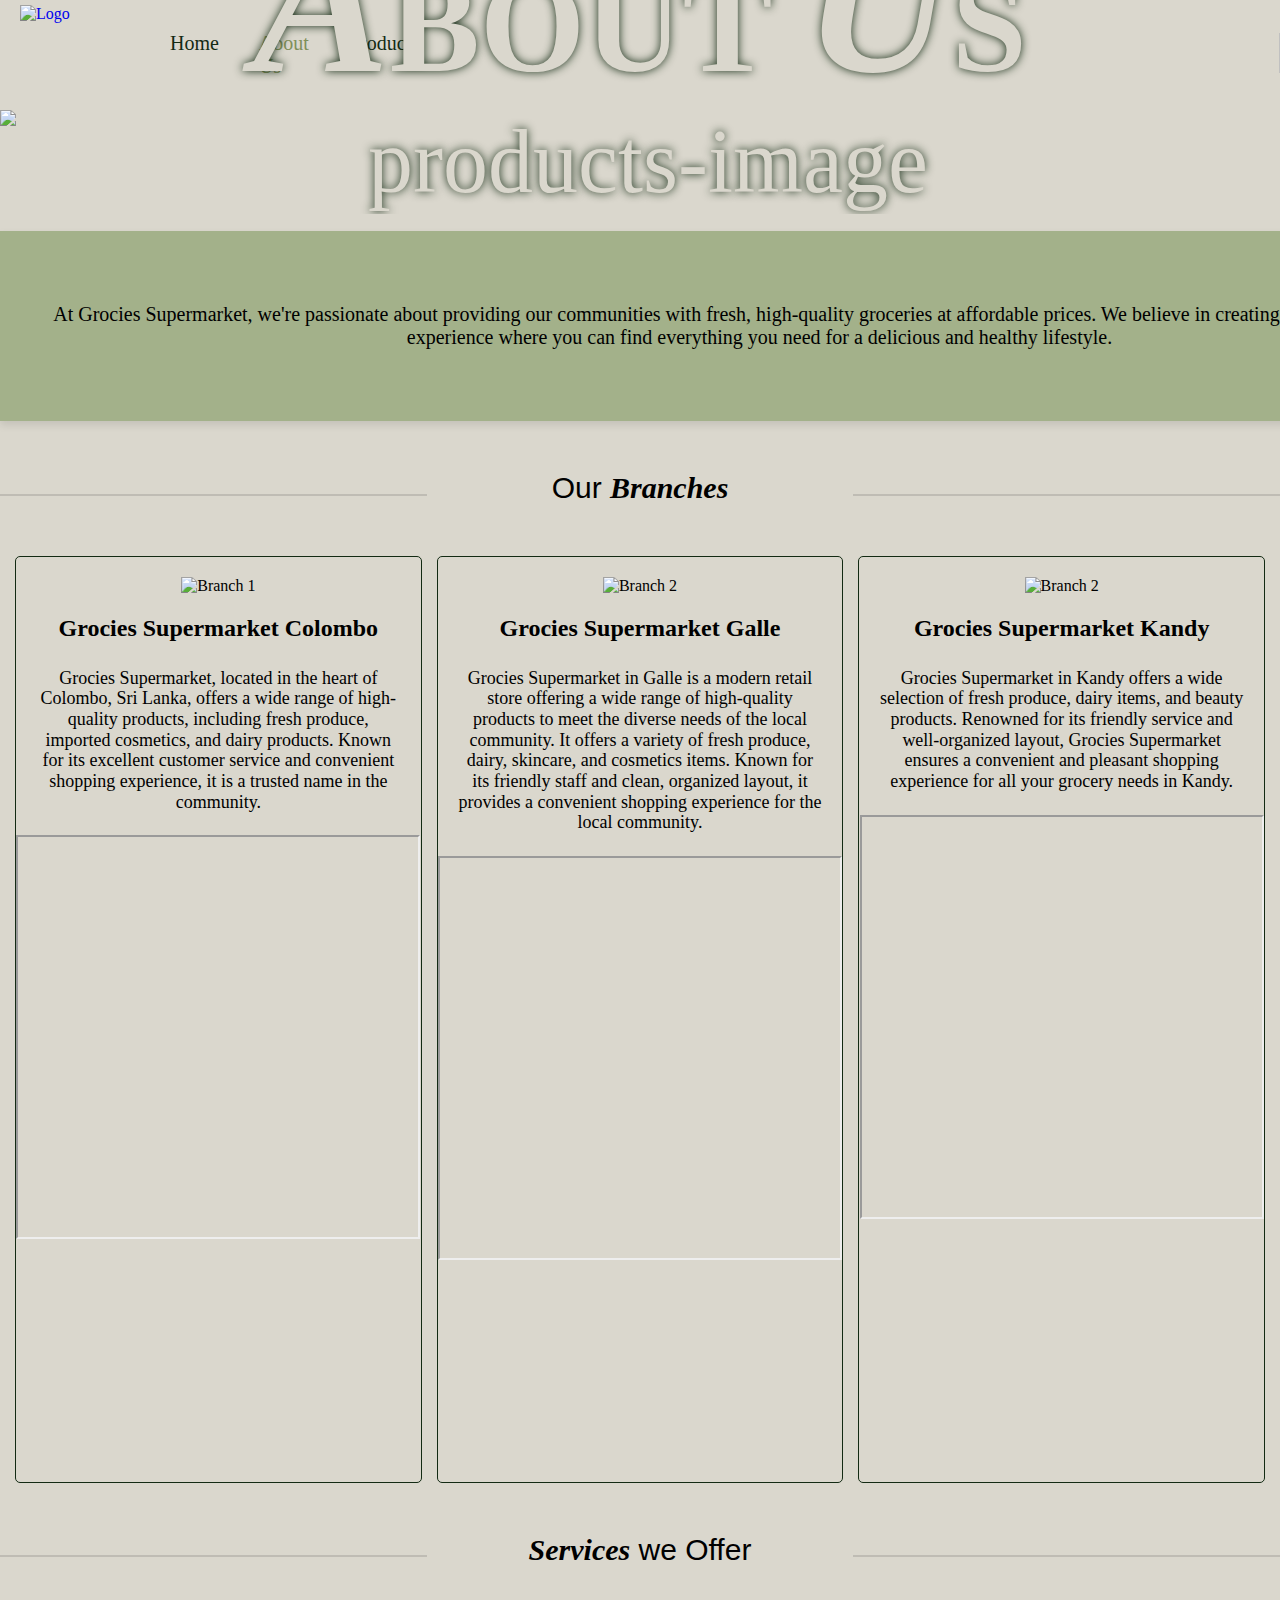
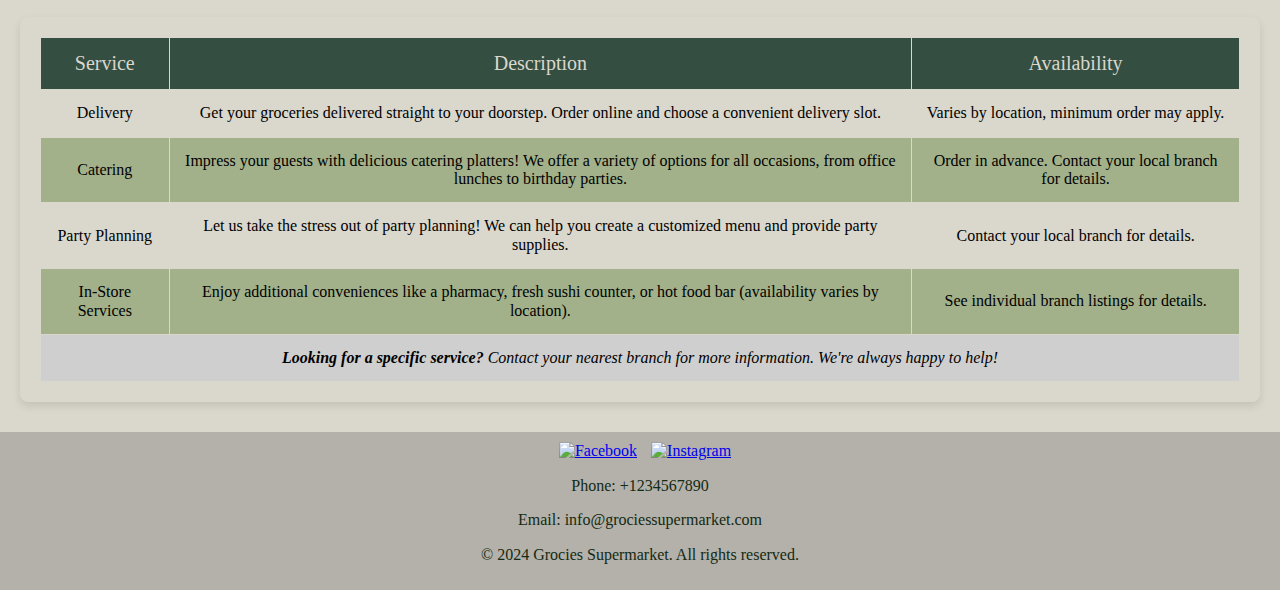
==== AboutUs.html @ 304a24b7 "Add files via upload" ====
<!DOCTYPE html>
<html lang="en">
<head>
    <meta charset="UTF-8">
    <meta name="viewport" content="width=device-width, initial-scale=1.0">
    <title>Grocies Supermarket</title>
    <link rel="stylesheet" href="normalize.css">
    <link rel="stylesheet" href="Styles.css">
</head>

<body>
    <header class="header">
        <a href="index.html">
            <img class="logo" src="./images/logo.png" alt="Logo">
        </a>
        <!--navigation menu -->
        <div class="navbar">
            <ul class="nav-links">
                <li><a href="index.html">Home</a></li>
                <li><a href="AboutUs.html" class="active">About Us</a></li>
                <!--drop-down menu -->
                <li class="dropdown">
                    <a href="Products.html" class="dropbutton">Products</a>
                    <div class="dropdown-content">
                        <ul>
                            <li><a href="DairyProducts.html">Dairy Products</a></li>
                            <li><a href="Vegetables.html">Vegetables</a></li>
                            <li><a href="Cosmetics.html">Cosmetics and Skincare</a></li>
                        </ul>
                    </div>
                </li>
            </ul>
            <!--icons in the navbar -->
            <div class="icons-container">
                <a href="loyalty.html" class="icon">
                    <img src="images/loyalty-icon.png" alt="">
                </a>
                <a href="cart.html" class="icon">
                    <img src="images/shopping-cart-icon.png" alt="">
                </a>
            </div>
        </div>
    </header>

    <main>
        <div class="about-image">
            <img src="images/about-header.jpg" alt="products-image">
            <h2><span>A</span>BOUT <span>U</span>S</h2>
        </div>
        <div class="about-intro"><!--introduction about the supermarket-->
            <p>At Grocies Supermarket, we're passionate about providing our communities with fresh, high-quality groceries at affordable prices. We believe in creating a welcoming shopping experience where you can find everything you need for a delicious and healthy lifestyle.</p>
        </div>

        <section id="branches">
            <div class="about-grid">
                <div class="line"></div> <!--a line for styling -->
                <div class="text">Our <span class="fonta">Branches</span></div>
                <div class="line"></div>
            </div>
            <div class="branch-row">
                <div class="branch">
                    <img src="images/store (1).jpeg" alt="Branch 1">
                    <h2>Grocies Supermarket Colombo</h2>
                    <!--description about the branch-->
                    <p>Grocies Supermarket, located in the heart of Colombo, Sri Lanka, offers a wide range of high-quality products, including fresh produce, imported cosmetics, and dairy products. Known for its excellent customer service and convenient shopping experience, it is a trusted name in the community.</p>
                    <!--map of the branch-->
                    <iframe src="https://www.google.com/maps/embed?pb=!1m14!1m8!1m3!1d15844.041165772947!2d79.8544885!3d6.8893699!3m2!1i1024!2i768!4f13.1!3m3!1m2!1s0x3ae25bdd1e6ff1cf%3A0x5af0daa2d124161c!2sKeells%20-%20Marine%20Drive!5e0!3m2!1sen!2slk!4v1715867645504!5m2!1sen!2slk" allowfullscreen="" loading="lazy" referrerpolicy="no-referrer-when-downgrade"></iframe>
                </div>
                <div class="branch">
                    <img src="images/store (2).jpeg" alt="Branch 2">
                    <h2>Grocies Supermarket Galle</h2>
                    <p>Grocies Supermarket in Galle is a modern retail store offering a wide range of high-quality products to meet the diverse needs of the local community. It offers a variety of fresh produce, dairy, skincare, and cosmetics items. Known for its friendly staff and clean, organized layout, it provides a convenient shopping experience for the local community.</p>
                    <iframe src="https://www.google.com/maps/embed?pb=!1m18!1m12!1m3!1d3967.7050661195044!2d80.20836827474893!3d6.035151693950423!2m3!1f0!2f0!3f0!3m2!1i1024!2i768!4f13.1!3m3!1m2!1s0x3ae173bd75e5702f%3A0x10d2df134341d33d!2sKeells%20-%20Galle!5e0!3m2!1sen!2slk!4v1715869729340!5m2!1sen!2slk" allowfullscreen="" loading="lazy" referrerpolicy="no-referrer-when-downgrade"></iframe>
                </div>
                <div class="branch">
                    <img src="images/store (3).jpeg" alt="Branch 2">
                    <h2>Grocies Supermarket Kandy</h2>
                    <p>Grocies Supermarket in Kandy offers a wide selection of fresh produce, dairy items, and beauty products. Renowned for its friendly service and well-organized layout, Grocies Supermarket ensures a convenient and pleasant shopping experience for all your grocery needs in Kandy.</p>
                    <iframe src="https://www.google.com/maps/embed?pb=!1m14!1m8!1m3!1d15830.662629092285!2d80.6190105!3d7.2788309!3m2!1i1024!2i768!4f13.1!3m3!1m2!1s0x3ae3689703a15e77%3A0x9299a96b0c5f7707!2sKeells%20-%20Kandy02!5e0!3m2!1sen!2slk!4v1715868552859!5m2!1sen!2slk" allowfullscreen="" loading="lazy" referrerpolicy="no-referrer-when-downgrade"></iframe>
                </div>
            </div>
        </section>
        <div class="about-grid">
            <div class="line"></div>
            <div class="text"><span class="fonta">Services</span> we Offer</div>
            <div class="line"></div>
        </div>
        <!--table about the services the supermarket offers-->
        <section id ="services">
            <table>
                <thead>
                    <tr>
                        <td>Service</td>
                        <td>Description</td>
                        <td>Availability</td>
                    </tr>
                </thead>
                <tbody>
                    <tr>
                        <td>Delivery</td>
                        <td>Get your groceries delivered straight to your doorstep. Order online and choose a convenient delivery slot.</td>
                        <td>Varies by location, minimum order may apply.</td>
                    </tr>
                    <tr>
                        <td>Catering</td>
                        <td>Impress your guests with delicious catering platters! We offer a variety of options for all occasions, from office lunches to birthday parties.</td>
                        <td>Order in advance. Contact your local branch for details.</td>
                    </tr>
                    <tr>
                        <td>Party Planning</td>
                        <td>Let us take the stress out of party planning! We can help you create a customized menu and provide party supplies.</td>
                        <td>Contact your local branch for details.</td>
                    </tr>
                    <tr>
                        <td>In-Store Services</td>
                        <td>Enjoy additional conveniences like a pharmacy, fresh sushi counter, or hot food bar (availability varies by location).</td>
                        <td>See individual branch listings for details.</td>
                    </tr>
                </tbody>
                <tfoot>
                    <tr>
                        <td colspan="3"><span>Looking for a specific service?</span> Contact your nearest branch for more information. We're always happy to help!</td>
                    </tr>
                </tfoot>
            </table>
        </section>
    </main>

    <footer class="custom-footer">
        <div class="footer-social">
            <!--social icons linked to the top of the page-->
            <a href="#"><img src="images/facebook-icon.png" alt="Facebook"></a>
            <a href="#"><img src="images/instagram-icon.png" alt="Instagram"></a>
        </div>

        <div class="footer-contact">
          <p>Phone: +1234567890</p>
          <p>Email: info@grociessupermarket.com</p>
        </div>
        <div class="footer-copyright">
          <p>&copy; 2024 Grocies Supermarket. All rights reserved.</p>
        </div>
        <!--images from: https://www.freepik.com/, https://leonardo.ai/-->
    </footer>
</body>
</html>
---- Styles.css ----
body {
    background-color:  #DAD7CD;
}

.header {
    display: flex;
    align-items: center;
    height: 110px;
    background-color: #DAD7CD;
    width: 100%;
    position: relative;
}

.logo {
    float: left;
    width: 100px;
    height: 100px;
    padding: 0px 20px;
    justify-content: center;
}

.header .navbar {
    background-color: #DAD7CD;
    display: flex;
    justify-content: space-between;
    align-items: center;
    padding: 10px;
}

.nav-links {
    list-style-type: none;
    margin: 0;
    padding: 0;
    display: flex;
}

.nav-links li {
    position: relative;
}

.nav-links a {
    color: #132A13;
    text-decoration: none;
    font-family: 'Times New Roman', Times, serif;
    font-size: 20px;
    padding: 14px 20px;
    display: block;
}

.nav-links a:hover {
    color: #A3B18A;
}

.navbar .active {
    color: #808F59;
}

.dropdown:hover .dropdown-content {
    display: block;
}

.dropdown-content {
    display: none;
    position: absolute;
    background-color: #c3c3c3;
    min-width: 250px;
    box-shadow: 0px 8px 16px 0px rgba(0,0,0,0.5);
    z-index: 1;
}

.dropdown-content ul {
    list-style-type: none;
    margin: 0;
    padding: 0;
}

.dropdown-content a {
    color: #132A13;
    padding: 12px 16px;
    text-decoration: none;
    display: block;
}

.dropdown-content a:hover {
    color: #808F59;
}

.icons-container {
    display: flex;
    align-items: center;
    margin-left: 800px;
}

.icons-container .icon {
    margin-left: 40px;
}

.icons-container img {
    width: 40px;
    height: 40px;
}

@media (max-width: 600px) {
    .header {
        height: 80px;
        width: 100%;
    }
    
    .logo {
        width: 50px;
        height: 50px;
        padding: 0px 10px;
    }
    
    .header .navbar {
        padding: 5px;
    }
    
    .nav-links {
        margin: 0;
        padding: 0;
    }
    
    .nav-links a {
        font-size: 15px;
        padding: 7px 20px;
    }
    
    .dropdown-content {
        min-width: 120px;
    }
    
    .dropdown-content ul {
        margin: 0;
        padding: 0;
    }
    
    .dropdown-content a {
        padding: 6px 8px;
    }
    
    .icons-container {
        margin-left: 0px;
    }
    
    .icons-container .icon {
        margin-left: 20px;
    }
    
    .icons-container img {
        width: 20px;
        height: 20px;
    }
}

/*HOME PAGE*/

.home-image img , .products-image img , .loyalty-image img , .about-image img{
    max-width: 100%;
    height: auto;
    display: block;
}

.home-image {
    position: relative;
    display: inline-block;
}

.welcome-greet {
    position: absolute;
    top: 50%; 
    left: 50%; 
    transform: translate(-50%, -50%);
    padding: 10px 0px;
    text-align: center;
}

.welcome-greet #welcome {
    color: #132A13;
    font-family: 'lucida handwriting', cursive;
    font-size: 25px;
    margin-bottom: -150px;
}

.welcome-greet #name {
    color: #A3B18A;
    font-size: 80px;
    margin-top: 150px;
    margin-bottom: 30px;
}

.welcome-greet .font {
    color: #3A5A40;
    font-family: 'lucida handwriting', cursive;
    font-style: italic;
}

.welcome-greet .shop-now {
    background-color: #A3B18A;
    color: #132A13;
    border: none;
    padding: 20px 35px;
    text-align: center;
    text-decoration: none;
    display: inline-block;
    font-size: 30px;
    cursor: pointer;
    border-radius: 20px;
}

.shop-now:hover {
    background-color: #3A5A40;
    color: #DAD7CD;
}

.home-commitment {
    margin-top: -50px;
}

.home-ul-list p {
    text-align: left;
    margin-top: -400px;
    margin-bottom: 100px;
    margin-left: 550px;
    font-size: 27px;
    font-weight: bold;
}

.home-ul-list ul {
    text-align: left;
    font-size: 20px;
    margin-top: -80px;
    margin-left: 600px;
    padding: 10px 10px;
}

.beyond-groceries h1, .commitment h1, .home-loyalty h1, .product-boxes h1 {
    text-align: center;
    font-style: italic;
    font-family: Cambria, Cochin, Georgia, Times, 'Times New Roman', serif;
}

.home-services {
    position: relative;
    display: inline-block;
}

.home-services img, .home-commitment img {
    max-width: 100%;
    height: auto;
    display: block;
}

.servicess {
    position: absolute;
    top: 50%; 
    left: 50%; 
    transform: translate(-50%, -50%);
    padding: 10px 0px;
    color: #132A13;
}

.servicess p {
    text-align: right;
    margin-top: 0px;
    margin-right: -700px;
    font-size: 27px;
    font-weight: bold;
}

.servicess ol {
    text-align: left;
    margin-right: -700px;
    font-size: 20px;
    margin-top: -10px;
}

.servicess ol li span, .home-commitment ul li span {
    font-weight: bold;
}

.about-grid .h-line {
    margin-bottom: 45px;
    border-bottom: .125rem solid rgba(0, 0, 0, .1215686275);
}

.home-loyalty img {
    width: 600px;
    height: auto;
    margin: 20px 30%;
    border: 2px solid black;
}

.join-now {
    background-color: #A3B18A;
    color: #132A13;
    border: none;
    padding: 15px 25px;
    text-align: center;
    text-decoration: none;
    font-size: 25px;
    cursor: pointer;
    border-radius: 50px;
    margin: 0px 44%;
}

.join-now:hover {
    background-color: #3A5A40;
    color: #DAD7CD;
}

.curved-boxes {
    display: flex;
    justify-content: space-between;
    align-items: center;
    padding: 20px;
}

.box {
    width: 420px;
    height: 200px;
    display: flex;
    justify-content: center;
    align-items: center;
    border-radius: 15px 0px 15px 0px;
    background-size: cover;
    background-position: center;
}

.box p {
    font-size: 30px;
    font-style: italic;
    font-weight: bold;
    margin-right: 190px;
    text-decoration: none;
}

.curved-boxes a:link, .curved-boxes a:visited {
    color: black;
    background-color: transparent;
    text-decoration: none;
}

.curved-dairy {
    margin-left: 60px;
    background-image: url("images/home-dairy.jpg");
}

.curved-vege {
    background-image: url("images/home-vege.jpg");
}

.curved-cos {
    margin-right: 60px;
    background-image: url("images/home-cosmetics.jpg");
}

@media (max-width:600px) {
    .welcome-greet {
        top: 50%; 
        left: 50%; 
        padding: 5px 0px;
    }
    
    .welcome-greet #welcome {
        font-size: 11px;
        margin-bottom: -300px;
    }
    
    .welcome-greet #name {
        font-size: 25px;
        margin-top: 300px;
        margin-bottom: 5px;
    }
    
    .welcome-greet .shop-now {
        padding: 6px 12px;
        font-size: 12px;
    }

    .home-commitment {
        margin-top: -25px;
    }

    .home-commitment img {
        max-width: 40%;
        height: auto;
    }
    
    .home-ul-list p {
        margin-top: -100px;
        margin-bottom: 50px;
        margin-left: 170px;
        font-size: 13px;
    }
    
    .home-ul-list ul {
        font-size: 10px;
        margin-top: -40px;
        margin-left: 160px;
        padding: 5px 7px;
    }

    .beyond-groceries {
        margin-top: -10px;
    }

    .beyond-groceries h1, .commitment h1, .home-loyalty h1, .product-boxes h1 {
        font-size: 15px;
    }
    
    .home-services img {
        display: none;
    }

    .servicess {
        padding: 5px 0px;
    }
    
    .servicess p {
        margin-top: 100px;
        margin-right: -390px;
        font-size: 13px;
        text-align: center;
    }
    
    .servicess ol {
        margin-right: -300px;
        font-size: 10px;
        margin-top: -5px;
    }

    .home-loyalty {
        margin-top: 100px;
    }

    .about-grid .h-line {
        margin-bottom: 40px;
        border-bottom: .125rem solid rgba(0, 0, 0, .1215686275);
    }
    
    .home-loyalty img {
        width: 200px;
        height: auto;
        margin: 10px 85px;
    }
    
    .join-now {
        padding: 7px 12px;
        font-size: 12px;
        margin: 0px 150px;
    }
    
    .curved-boxes {
        padding: 10px;
        display: flex;
        flex-wrap: wrap;
        justify-content: space-between;
        margin-top: -50px;
    }
    
    .box {
        width: 300px;
        height: 100px;
        margin-top: 35px;
    }
    
    .box p {
        font-size: 15px;
        margin-right: 95px;
    }
    
    .curved-dairy, .curved-cos, .curved-vege {
        margin-left: 30px;
    }
}

/*About Us page*/

.about-image {
    position: relative;
    text-align: center;
    color: #DAD7CD;
    font-size: 90px;
    text-shadow: 0 0 10px #132A13;
}

.about-image h2 {
    margin-top: -330px;
}

.about-image h2 span {
    font-size: 205px ;
    font-style: italic;
}

.about-intro {
    display: flex;
    justify-content: center;
    align-items: center;
    height: 150px;
    width: 1519px;
    background-color: #A3B18A;
    padding: 20px 0px;
    box-shadow: 0 4px 8px rgba(0,0,0,0.1);
    text-align: center;
}

.about-intro p {
    padding: 50px;
    font-size: 20px;
}

.about-grid {
    display: grid;
    grid-template-columns: repeat(3, 1fr);
    margin: 30px 0px;
}

.about-grid .line {
    margin-bottom: 30px;
    border-bottom: .125rem solid rgba(0, 0, 0, .1215686275);
}

.about-grid .text {
    font-size: 30px;
    margin: 20px 0px;
    text-align: center;
    font-family: Arial, Helvetica, sans-serif;
}

.text .fonta {
    font-family: 'Times New Roman', Times, serif;
    font-style: italic;
    font-weight: 600;
}

#branches img {
    width: 400px;
    height: auto;
    transition: 1s ease;
}

#branches img:hover {
    transform: scale(1.1);
    transition: 1s ease;
}

.branch-row {
    display: grid;
    grid-template-columns: repeat(3, 1fr);
    grid-gap: 15px;
    text-align: center;
    margin: 15px;
    font-family: 'Times New Roman', Times, serif;
}
   
.branch {
    height: 905px;
    background-size: cover;
    background-position: center;
    padding-top: 20px;
    border-radius: 5px;
    border: 1px solid #132A13;
}

.branch p {
    padding: 5px 20px;
    font-size: 18px;
}

.branch iframe {
    width: 400px;
    height: 400px;
}

#services {
    max-width: 1200px;
    margin: 30px auto;
    padding: 20px;
    background-color: #DAD7CD;
    border-radius: 8px;
    box-shadow: 0 4px 8px rgba(0,0,0,0.1);
}

#services table {
    width: 100%;
    border-collapse: collapse;
}

#services thead,#services td {
    border: 1px solid #DAD7CD;
    padding: 14px;
    text-align: center;
}

#services thead {
    background-color: #344E41;
    color: #DAD7CD;
    font-size: 20px;
}

#services tr:nth-child(even) {
    background-color: #A3B18A;
}

#services tfoot {
    background-color: #d0cfcf;
    font-style: italic;
}

#services tfoot span {
    font-weight: bold;
}

#services tbody td {
    font-size: 16px;
    margin: 5px 0;
}

@media (max-width: 600px){
    .about-image {
        font-size: 30px;
    }
    
    .about-image h2 {
        margin-top: -100px;
    }
    
    .about-image h2 span {
        font-size: 70px ;
    }
    
    .about-intro {
        height: 80px;
        width: 390px;
        padding: 10px 0px;
    }
    
    .about-intro p {
        padding: 25px;
        font-size: 12px;
    }
    
    .about-grid {
        margin: 15px 0px;
    }
    
    .about-grid .line {
        margin-bottom: 15px;
    }
    
    .about-grid .text {
        font-size: 15px;
        margin: 10px 0px;
    }
    
    #branches img {
        margin-top: 10px;
        width: 300px;
        height: auto;
    }
    
    .branch-row {
        grid-template-columns: repeat(auto-fit, minmax(300px, 1fr));
        grid-gap: 20px;
        margin: 7px;
    }
       
    .branch {
        height: 700px;
        padding-top: 10px;
    }

    .branch h2 {
        font-size: 20px;
    }
    
    .branch p {
        padding: 2px 40px;
        font-size: 12px;
    }
    
    .branch iframe {
        width: 300px;
        height: 300px;
        margin-top: 10px;
    }
    
    #services {
        max-width: 500px;
        margin: 15px auto;
        padding: 10px;
    }
    
    #services table {
        width: 100%;
    }
    
    #services thead,#services td {
        padding: 7px;
    }
    
    #services thead , #services tfoot {
        font-size: 10px;
    }
    
    #services tbody td {
        font-size: 8px;
        margin: 2px 0;
    }
}

/*PRODUCTS PAGE*/

.products-image , .loyalty-image {
    position: relative;
    text-align: center;
    color: #DAD7CD;
    font-size: 80px;
    text-shadow: 0 0 10px #132A13;
    font-family: Arial, Helvetica, sans-serif;
    font-weight: bold;
}

.products-image h2 {
    position: absolute;
    top: 20%;
    left: 29%;
}

.style-grid {
    display: grid;
    grid-template-columns: repeat(3, 1fr);
}

.grid-line {
    margin-bottom: 30px;
    border-bottom: .125rem solid rgba(0, 0, 0, .1215686275);
}

.grid-text {
    font-size: 32px;
    margin: 20px;
    text-align: center;
    font-family: Arial, Helvetica, sans-serif;
}

.grid-text .fontp , .venue-text .fontp{
    font-family: 'Times New Roman', Times, serif;
    font-style: italic;
    font-weight: 600;
}

.products-grid {
    display: grid;
    grid-template-columns: repeat(3, 1fr);
    grid-gap: 15px;
    margin: 50px;
    text-align: center;
    font-family: Arial, Helvetica, sans-serif;
    font-weight: 900;
}
   
.grid-item {
    max-width: 100%;
    height: 700px;
    background-size: cover;
    background-position: center;
    padding-top: 20px;
    box-shadow: 0 0 10px rgb(0, 0, 0,1);
    border-radius: 5px;
}
   
.item1 {
    background-image: url("images/dairy.jpg");
    color: black;
}

.item1 #button, .item2 #button, .item3 #button {
    font-size: 40px;
}
   
.item2 {
    background-image: url("images/vege.jpg");
    color: #DAD7CD;
}

.item1 q, .item2 q, .item3 q {
    font-size: 16px;
    font-weight: 900;
    font-family: 'lucida handwriting', cursive;
}
   
.item3 {
    background-image: url("images/cosmetics.jpg");
    color: black;
}
   
.arrow-button {
    position: relative;
    background-color: #DAD7CD;
    border: none;
    color: black;
    font-weight: bold;
    padding: 15px 30px;
    text-align: center;
    text-decoration: none;
    display: inline-block;
    font-size: 18px;
    margin: 15px 2px;
    cursor: pointer;
    overflow: hidden;
    border-radius: 25px;
}
   
.arrow-button::after {
    content: "";
    position: absolute;
    top: 50%;
    right: 0px;
    border-width: 10px;
    border-style: solid;
    border-color: transparent transparent transparent black;
    transform: translateY(-50%);
}

.arrow-button:hover {
    background-color: #A3B18A;
}

@media (max-width: 600px) {
    .products-image h2 {
        font-size: 40px;
        margin-left: -30px;
        margin-top: 15px;
    }

    .grid-line {
        margin-bottom: 30px;
    }
    
    .grid-text {
        font-size: 14px;
        margin: 15px;
    }
    
    .products-grid {
        grid-template-columns: repeat(auto-fit, minmax(300px, 1fr));
        grid-gap: 35px;
        margin: 25px;
    }
       
    .grid-item {
        max-width: 100%;
        height: 400px;
        padding-top: 10px;
    }
    
    .item1 #button, .item2 #button, .item3 #button {
        font-size: 25px;
        padding: 0px 10px;
    }
    
    .item1 q, .item2 q, .item3 q {
        font-size: 15px;
        padding: 0px 10px;
    }
       
    .arrow-button {
        padding: 13px 25px;
        font-size: 15px;
        margin: 25px 0px;
    }
       
    .arrow-button::after {
        right: 10px;
        border-width: 5px;
    }
}

/*DAIRY PRODUCTS PAGE*/

.products-image .dairy {
    position: absolute;
    top: 2%;
    left: 30%;
}

.dairy-products-image , .cosmetics-products-image {
    position: relative;
    text-align: center;
    color: #DAD7CD;
    font-size: 80px;
    font-family: Arial, Helvetica, sans-serif;
    font-weight: bold;
}
   
.dairy-products-image img , .cosmetics-products-image img {
    max-width: 100%;
    height: auto;
}

.dairy-products-image h3 {
    position: absolute;
    top: 2%;
    left: 25%;
    text-shadow: 0 0 10px #132A13;
}
   
.dairy-intro-box {
    position: absolute;
    top: 0;
    left: 0;
    width: 500px;
    height: 100px;
    background-color: rgba(131, 137, 121, 0.5);
    color: white;
    display: flex;
    justify-content: center;
    align-items: center;
    text-align: center;
    border-radius: 20px;
    margin: 450px 480px;
    padding: 30px;
}

.dairy-intro-box p {
    font-size: 18px;
}

.dairy-products {
    display: flex;
    flex-wrap: wrap;
    justify-content: space-between;
    gap: 15px;
    margin: 50px;
}

.dairy-item {
    flex: 1 0 250px;
    margin: 10px;
    padding: 20px;
    border: 1px solid rgb(177, 175, 175);
    text-align: center;
    background-color: #DAD7CD;
    color: #132A13;
    border-radius: 5px;
}

.dairy-item:hover {
    box-shadow: 0 0 10px rgb(163, 177, 138,1);
}

.dairy-item img {
    height: 200px;
    width: 200px;
    align-items: center;
}

.dairy-item #dairy-name {
    font-size: 22px;
    padding: 0px 30px;
    color: #132A13;
    font-weight: bolder;
}

.dairy-item #dairy-quantity {
    font-size: 15px;
    padding: 0px 30px;
}

.dairy-item #dairy-price {
    font-size: 20px;
    padding: 0px 30px;
    font-weight: bold;
}

@media (max-width: 600px) {
    .dairy-products-image {
        font-size: 26px;
        margin-left: -60px;
    }
       
    .dairy-intro-box {
        width: 250px;
        height: 50px;
        margin: 100px 110px;
        padding: 15px;
    }
    
    .dairy-intro-box p {
        font-size: 9px;
    }
    
    .dairy-products {
        display: flex;
        flex-wrap: wrap;
        justify-content: space-between;
        gap: 15px;
        margin: 25px;
    }
    
    .dairy-item {
        flex: 1 0 100px;
        margin: 10px;
        padding: 20px;
    }
    
    .dairy-item img {
        height: 100px;
        width: 100px;
    }
    
    .dairy-item #dairy-name {
        font-size: 15px;
        padding: 0px;
    }
    
    .dairy-item #dairy-quantity {
        font-size: 10px;
        padding: 0px;
    }
    
    .dairy-item #dairy-price {
        font-size: 12px;
        padding: 0px;
    }
}

/*VEGETABLES PAGE*/

.products-image h3 {
    position: absolute;
    top: 0%;
    left: 30%;
}

.products-image h3 .letter {
    text-align: center;
    font-size: 140px;
    font-family: 'Franklin Gothic Medium', 'Arial Narrow', Arial, sans-serif, 'Gill Sans MT', Calibri, 'Trebuchet MS', 'Arial Narrow', Arial, cursive;
    font-style: italic;
}

.venue-line {
    margin-bottom: 80px;
    border-bottom: .125rem solid rgba(0, 0, 0, .1215686275);
}

.venue-text {
    font-size: 32px;
    margin: 40px;
    text-align: center;
    font-family: Arial, Helvetica, sans-serif;
}

.vege-venues {
    display: grid;
    grid-template-columns: repeat(3, 1fr);
    grid-gap: 15px;
    margin: 40px;
    margin-top: 200px;
    text-align: center;
    font-family: 'Times New Roman', Times, serif;
    position: relative;
}

.venue {
    height: 480px;
    padding-top: 20px;
    color: #344E41;
    border-radius: 5px;
    background-color: #A3B18A;
}

.half-on-top1 {
    position: absolute;
    top: -200px; /* Adjust this value to control how much of the image is on top */
    left: 80px; /* Adjust this value to position the image horizontally */
    z-index: 2; /* Ensures the image is on top of the grid items */
}

.half-on-top2 {
    position: absolute;
    top: -200px;
    left: 550px;
    z-index: 2;
}

.half-on-top3 {
    position: absolute;
    top: -200px;
    right: 80px;
    z-index: 2;
}

.vege-venues img {
    height: 300px;
    width: 300px;
    border-radius: 50%;
}

.venue #venue-name {
    margin-top: 100px;
    font-weight: 700;
    font-size: 36px;
    font-style: italic;
}

.venue #venue-description {
    font-size: 19px;
    padding: 10px 30px;
}

.vege-grid {
    display: grid;
    grid-template-columns: repeat(auto-fill, minmax(300px, 1fr));
    grid-gap: 15px;
    padding: 10px;
    margin: 50px;
}
   
.vege-item {
    height: 380px;
    background-color: #DAD7CD;
    color: #132A13;
    border-radius: 5px;
    padding: 20px;
    text-align: center;
}

.vege-item:hover {
    box-shadow: 0 0 10px rgb(163, 177, 138,1);
}

.vege-item img {
    height: 200px;
    width: 200px;
    align-items: center;
}

.vege-item #vege-name {
    font-size: 23px;
    padding: 0px 30px;
    color: #132A13;
    font-weight: bolder;
}

.vege-item #vege-quantity {
    font-size: 16px;
    padding: 0px 30px;
}

.vege-item #vege-price {
    font-size: 19px;
    padding: 0px 30px;
    font-weight: bold;
}

.order-button, .cos-order-button {
    background-color: #132A13;
    color: #DAD7CD;
    border: none;
    font-weight: bold;
    padding: 10px 20px;
    text-align: center;
    text-decoration: none;
    display: inline-block;
    font-size: 16px;
    margin: 4px 2px;
    cursor: pointer;
    border-radius: 50px;
}

.order-button:hover, .cos-order-button:hover {
    background-color: #807f7f;
    color: #132A13;
}
   
@media (max-width: 600px) {
    .products-image h3 .letter {
        font-size: 70px;
    }

    .products-image h3 {
        font-size: 40px;
        margin-left: -60px;
        margin-top: 0px;
    }
    
    .venue-line {
        margin-bottom: 40px;
    }
    
    .venue-text {
        font-size: 13px;
        margin: 20px;
    }
    
    .vege-venues {
        grid-template-columns: 1fr;
        grid-gap: 140px;
        margin: 20px;
        margin-top: 100px;
    }
    
    .venue {
        height: 220px;
        padding-top: 10px;
    }
    
    .half-on-top1 {
        top: -100px;
        left: 100px;
    }
    
    .half-on-top2 {
        top: 270px;
        left: 100px;
    }
    
    .half-on-top3 {
        top: 640px;
        left: 100px;
    }
    
    .vege-venues img {
        height: 150px;
        width: 150px;
    }
    
    .venue #venue-name {
        margin-top: 50px;
        font-size: 20px;
    }
    
    .venue #venue-description {
        font-size: 13px;
        padding: 0px 15px;
    }
    
    .vege-grid {
        grid-template-columns: repeat(auto-fit, minmax(150px, 1fr));
        grid-gap: 15px;
        padding: 5px;
        margin: 25px;
    }
       
    .vege-item {
        height: 260px;
        padding: 10px;
    }
    
    .vege-item img {
        height: 130px;
        width: 130px;
    }
    
    .vege-item #vege-name {
        font-size: 15px;
        padding: 0px 15px;
    }
    
    .vege-item #vege-quantity {
        font-size: 10px;
        padding: 0px 15px;
    }
    
    .vege-item #vege-price {
        font-size: 12px;
        padding: 0px 15px;
    }
    
    .order-button {
        padding: 7px 10px;
        font-size: 8px;
    }
}

/*COSMETICS AND SKINCARE PRODUCTS PAGE*/

.cosmetics-products-image h3 {
    position: absolute;
    top: 10%;
    left: 5%;
    text-shadow: 0 0 10px #DAD7CD;
    color: #3f3f3f;
}

.cosmetics-products-image h3 .style {
    text-align: center;
    font-size: 152px;
    font-family: 'lucida handwriting', cursive;
    font-style: italic;
}

.skincare-products {
    border-collapse: collapse;
    width: 80%;
    margin: 30px auto;
    padding: 20px;
}

.skincare-products th,.skincare-products td {
    border: 1px solid #DAD7CD;
    padding: 14px;
    text-align: center;
}

.skincare-products th {
    background-color: #344E41;
    color: #DAD7CD;
    font-size: 20px;
}

.skincare-products tr:nth-child(even) {
    background-color: #A3B18A;
}

.skincare-products img {
    width: 200px; 
    height: auto;
}

#cos-name, #cos-quantity, #cos-price {
    font-size: 20px;
    margin: 5px 0;
}

@media (max-width: 600px) {
    
    .cosmetics-products-image {
        font-size: 20px;
    }
    .cosmetics-products-image h3 {
        margin-left: -10px;
        margin-top: 20px;
    }
    
    .cosmetics-products-image h3 .style {
        font-size: 41px;
    }
    
    .skincare-products {
        width: 99%;
        margin: 15px 0;
        padding: 10px;
    }

    .skincare-products, .skincare-products thead, .skincare-products tbody, .skincare-products th, .skincare-products td, .skincare-products tr {
        display: block;
    }

    .skincare-products thead tr {
        display: none;
    }

    .skincare-products tbody tr {
        border: 1px solid #ccc;
    }

    .skincare-products th,.skincare-products td {
        padding: 7px;
    }
    
    .skincare-products th {
        font-size: 10px;
    }

    .skincare-products tr:nth-child(even) {
        background-color: #DAD7CD;
    }

    .skincare-products td {
        border: none;
        border-bottom: 1px solid white;
        position: relative;
        padding-left: 50%;
    }

    .skincare-products td:before {
        position: absolute;
        top: 6px;
        left: 6px;
        width: 45%;
        padding-right: 10px;
        white-space: nowrap;
    }
    
    .skincare-products td:nth-of-type(1):before, .skincare-products td:nth-of-type(3):before {
        content: 'Product';
        padding: 44px 10px;
    }
    
    .skincare-products td:nth-of-type(2):before, .skincare-products td:nth-of-type(4):before {
        content: 'Product Description';
        padding: 42px 10px;
    }
    
    .skincare-products img {
        width: 100px; 
        height: auto;
    }
    
    #cos-name, #cos-quantity, #cos-price {
        font-size: 12px;
        margin: 7px 0;
    }

    .cos-order-button {
        padding: 6px 10px;
        font-size: 10px;
    }
}

/*Order page*/

.order-form-container {
    background-image: url('images/order-bg.jpg');
    background-repeat: no-repeat;
    background-size: cover;
    background-position: center;
    padding: 20px;
    box-shadow: 0 4px 8px rgba(0,0,0,0.1);
    color: white;
}

.order-box {
    max-width: 900px;
    margin: 50px auto;
    padding: 20px;
    background-color: rgba(28, 28, 28, 0.5);
    border-radius: 8px;
}

.order-form-container h1 {
    text-align: center;
    font-size: 45px;
}

.order-form-container form {
    width: 850px;
    margin: 0 auto;
    padding: 20px;
    font-size: 18px;
    border-radius: 10px;
}

.order-form-container label {
    display: block;
    margin-top: 20px;
}

.order-form-container input[type="text"],.order-form-container input[type="email"],.order-form-container input[type="tel"],.order-form-container textarea,.order-form-container select {
    width: 97%;
    padding: 10px;
    margin-top: 5px;
    border: 1px solid #ccc;
    border-radius: 4px;
}

.order-form-container button[type="button"] {
    background-color: #3A5A40;
    color: white;
    padding: 20px 30px;
    border: none;
    border-radius: 50px;
    cursor: pointer;
    margin-top: 20px;
    margin-left: 337px;
    font-size: 20px;
}

.order-form-container button[type="button"]:hover {
    background-color: #807f7f;
    border: 2px solid #DAD7CD;
}

@media (max-width: 600px) {
    .order-form-container {
        padding: 10px;
    }
    
    .order-box {
        max-width: 400px;
        margin: 25px auto;
        padding: 10px;
    }
    
    .order-form-container h1 {
        font-size: 22px;
    }
    
    .order-form-container form {
        width: 350px;
        margin: 0 auto;
        padding: 10px;
        font-size: 10px;
    }
    
    .order-form-container label {
        margin-top: 10px;
    }
    
    .order-form-container input[type="text"],.order-form-container input[type="email"],.order-form-container input[type="tel"],.order-form-container textarea,.order-form-container select {
        width: 90%;
        padding: 5px;
        margin-top: 0px;
    }
    
    .order-form-container button[type="button"] {
        padding: 10px 15px;
        margin-top: 10px;
        margin-left: 120px;
        font-size: 10px;
    }
}

/*Loyalty Registration page*/

.loyalty-name-box {
    position: absolute;
    top: 0;
    left: 0;
    width: 800px;
    height: 100px;
    background-color: rgba(131, 137, 121, 0.5);
    color: white;
    display: flex;
    justify-content: center;
    align-items: center;
    text-align: center;
    border-radius: 20px;
    margin: 150px 320px;
    padding: 30px;
}

.registration-form {
    max-width: 800px;
    margin: 20px auto;
    padding: 20px;
    background-color: #3A5A40;
    border-radius: 8px;
    color: white;
}

.registration-form h2 {
    text-align: center;
}

.registration-form label {
    display: block;
    margin-bottom: 5px;
}

.registration-form input[type="text"], .registration-form input[type="email"], .registration-form input[type="tel"], .registration-form select {
    width: 97%;
    padding: 10px;
    margin-bottom: 10px;
    border: 1px solid #ccc;
    border-radius: 4px;
}

.registration-form input[type="button"] {
    background-color: #132A13;
    color: #DAD7CD;
    padding: 10px 20px;
    border: none;
    border-radius: 4px;
    cursor: pointer;
    margin: 10px 350px;
}

.registration-form input[type="button"]:hover {
    background-color: #4c4c4c;
}

.loyalty-benefits {
    max-width: 700px;
    margin: 20px auto;
    padding: 20px;
    background-color: #A3B18A;
    border-radius: 8px;
}

.loyalty-benefits h2 {
    color: #132A13;
    text-align: center;
    margin-bottom: 20px;
}

.loyalty-benefits table {
    width: 100%;
    border-collapse: collapse;
}

.loyalty-benefits th,.loyalty-benefits td {
    border: 1px solid #DAD7CD;
    padding: 8px;
    text-align: left;
}

.loyalty-benefits th {
    background-color: #3A5A40;
    color: white;
    font-size: 18px;
}

.loyalty-benefits tbody {
    font-size: 17px;
}

@media (max-width: 600px){
    .loyalty-name-box {
        top: 0;
        left: 0;
        width: 200px;
        height: 50px;
        margin: 15px 80px;
        padding: 15px;
        font-size: 30px;
    }
    
    .registration-form {
        max-width: 300px;
        margin: 10px auto;
        padding: 10px;
    }

    .registration-form h2 {
        font-size: 15px;
    }
    
    .registration-form label {
        margin: 5px 0px;
        font-size: 10px;
    }
    
    .registration-form input[type="text"], .registration-form input[type="email"], .registration-form input[type="tel"], .registration-form select {
        width: 95%;
        padding: 5px;
        margin-bottom: 5px;
        font-size: 10px;
    }
    
    .registration-form input[type="button"] {
        padding: 5px 10px;
        margin: 5px 115px;
        font-size: 15px;
    }
    
    .loyalty-benefits {
        max-width: 300px;
        margin: 20px auto;
        padding: 15px;
    }
    
    .loyalty-benefits h2 {
        margin-bottom: 10px;
        font-size: 15px;
    }
    
    .loyalty-benefits table {
        width: 100%;
    }
    
    .loyalty-benefits th,.loyalty-benefits td {
        padding: 4px;
    }
    
    .loyalty-benefits th {
        font-size: 10px;
    }
    
    .loyalty-benefits tbody {
        font-size: 9px;
    }
}

/*Footer*/

.custom-footer {
  background-color: #b3b1aa;
  color: #132A13;
  padding: 10px;
  text-align: center;
}

.footer-social img{
    width: 30px;
    height: auto;
}

.footer-social a {
  margin-left: 10px;
}

.footer-contact p {
  margin-bottom: 5px;
}

@media (max-width: 600px){
    .custom-footer {
        padding: 10px;
        font-size: 10px;
    }
      
    .footer-social img{
        width: 15px;
        height: auto;
    }
      
    .footer-social a {
        margin-left: 5px;
    }
      
    .footer-contact p {
        margin-bottom: 5px;
    }
}
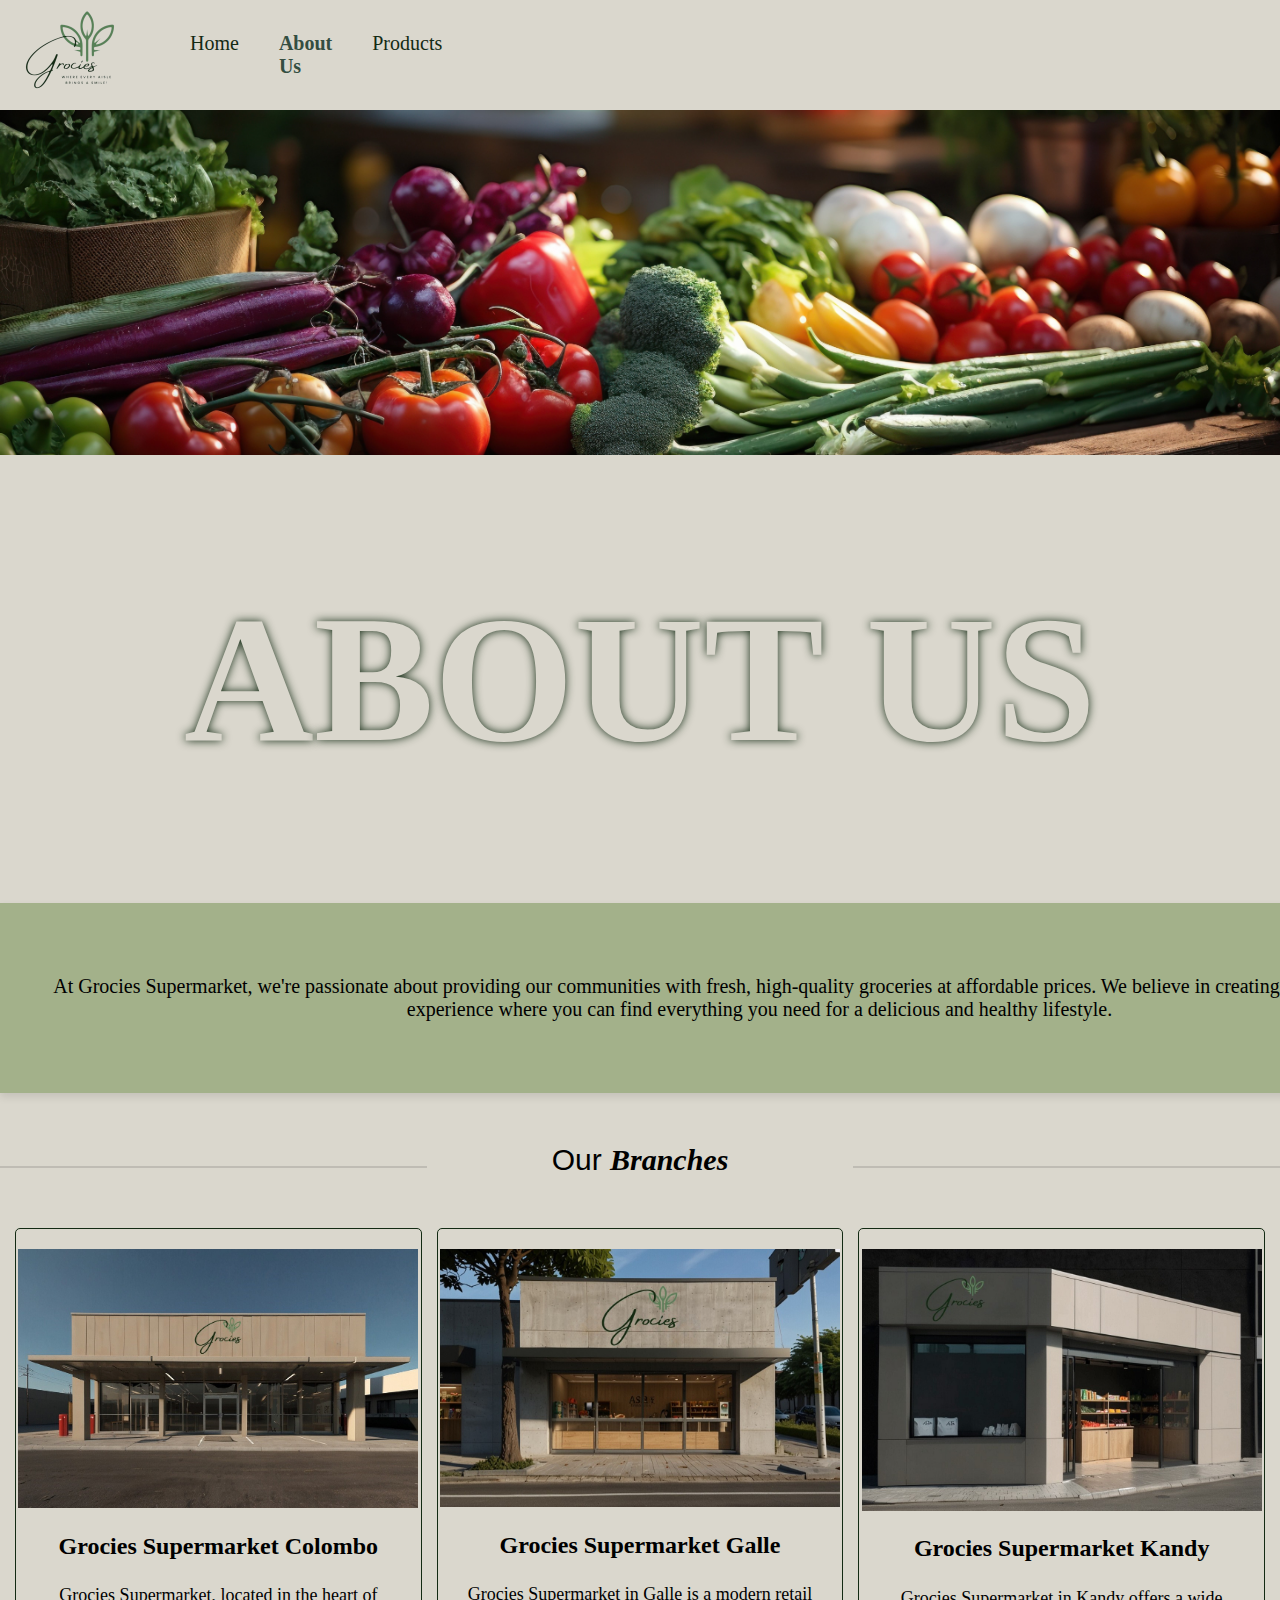
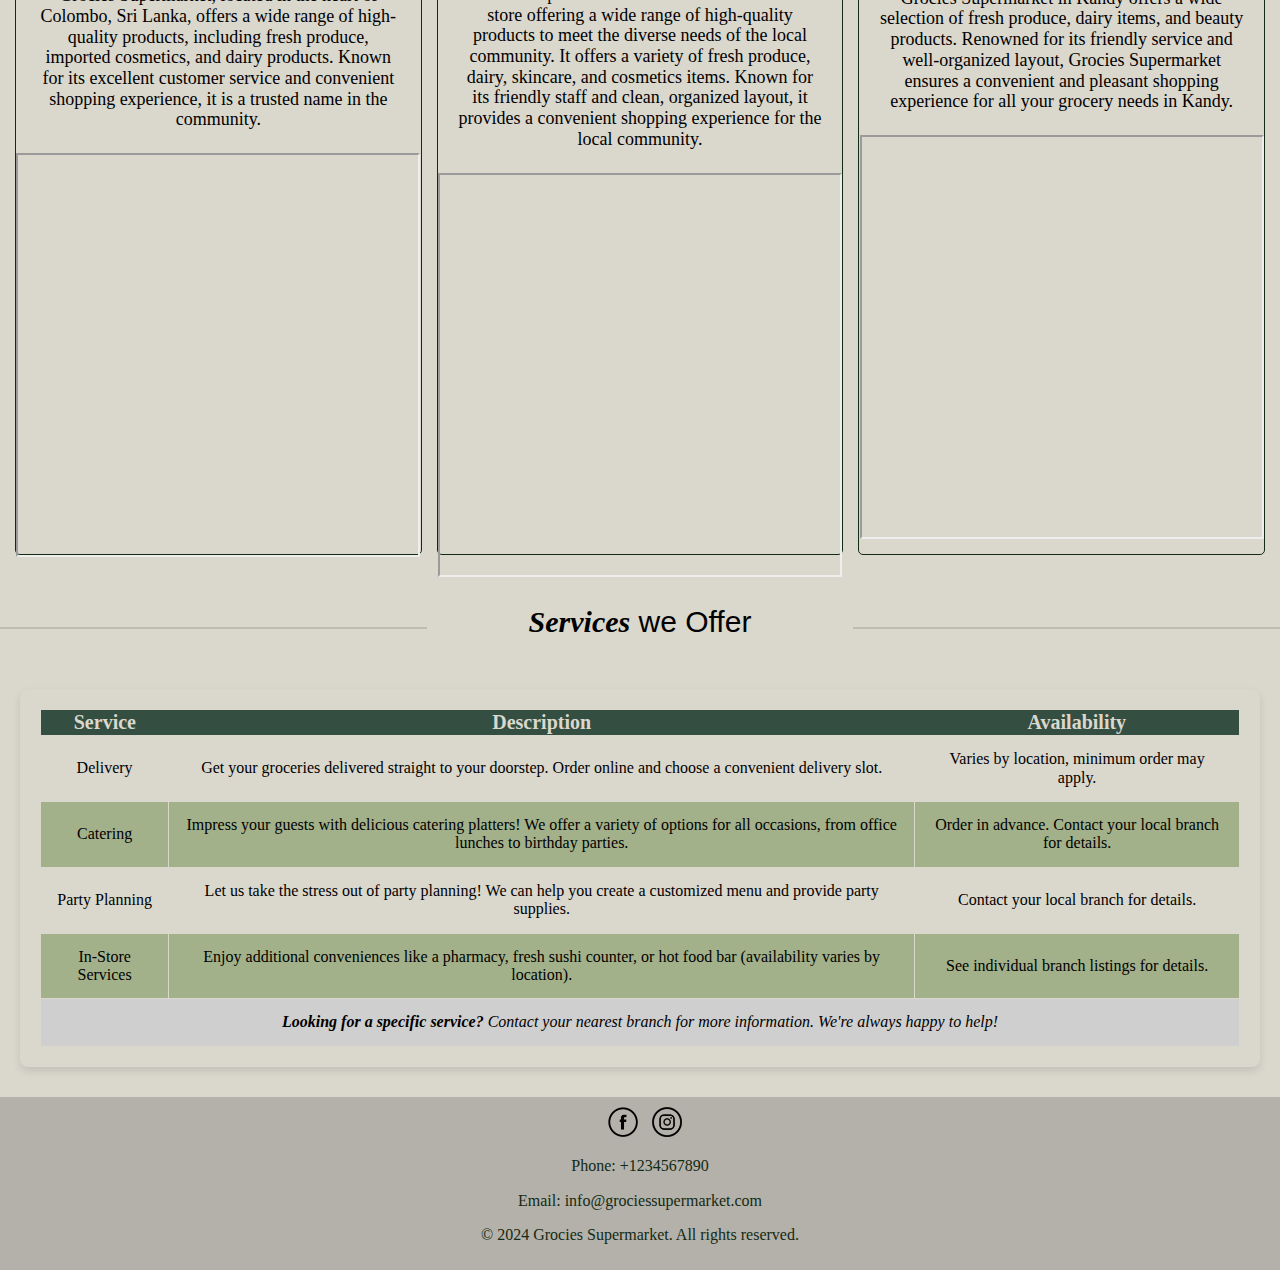
==== commit 2250b70e: "Update AboutUs.html" ====
--- a/AboutUs.html
+++ b/AboutUs.html
@@ -10,9 +10,7 @@
 
 <body>
     <header class="header">
-        <a href="index.html">
-            <img class="logo" src="./images/logo.png" alt="Logo">
-        </a>
+        <img class="logo" src="./images/logo.png" alt="Supermarket Logo">
         <!--navigation menu -->
         <div class="navbar">
             <ul class="nav-links">
@@ -33,10 +31,10 @@
             <!--icons in the navbar -->
             <div class="icons-container">
                 <a href="loyalty.html" class="icon">
-                    <img src="images/loyalty-icon.png" alt="">
+                    <img src="images/loyalty-icon.png" alt="loyalty icon">
                 </a>
                 <a href="cart.html" class="icon">
-                    <img src="images/shopping-cart-icon.png" alt="">
+                    <img src="images/shopping-cart-icon.png" alt="cart icon">
                 </a>
             </div>
         </div>
@@ -44,8 +42,8 @@
 
     <main>
         <div class="about-image">
-            <img src="images/about-header.jpg" alt="products-image">
-            <h2><span>A</span>BOUT <span>U</span>S</h2>
+            <img src="images/about-header.jpg" alt="vegetables">
+            <h1><span>A</span>BOUT <span>U</span>S</h1>
         </div>
         <div class="about-intro"><!--introduction about the supermarket-->
             <p>At Grocies Supermarket, we're passionate about providing our communities with fresh, high-quality groceries at affordable prices. We believe in creating a welcoming shopping experience where you can find everything you need for a delicious and healthy lifestyle.</p>
@@ -59,7 +57,7 @@
             </div>
             <div class="branch-row">
                 <div class="branch">
-                    <img src="images/store (1).jpeg" alt="Branch 1">
+                    <img src="images/store-(1).jpeg" alt="Branch 1">
                     <h2>Grocies Supermarket Colombo</h2>
                     <!--description about the branch-->
                     <p>Grocies Supermarket, located in the heart of Colombo, Sri Lanka, offers a wide range of high-quality products, including fresh produce, imported cosmetics, and dairy products. Known for its excellent customer service and convenient shopping experience, it is a trusted name in the community.</p>
@@ -67,13 +65,13 @@
                     <iframe src="https://www.google.com/maps/embed?pb=!1m14!1m8!1m3!1d15844.041165772947!2d79.8544885!3d6.8893699!3m2!1i1024!2i768!4f13.1!3m3!1m2!1s0x3ae25bdd1e6ff1cf%3A0x5af0daa2d124161c!2sKeells%20-%20Marine%20Drive!5e0!3m2!1sen!2slk!4v1715867645504!5m2!1sen!2slk" allowfullscreen="" loading="lazy" referrerpolicy="no-referrer-when-downgrade"></iframe>
                 </div>
                 <div class="branch">
-                    <img src="images/store (2).jpeg" alt="Branch 2">
+                    <img src="images/store-(2).jpeg" alt="Branch 2">
                     <h2>Grocies Supermarket Galle</h2>
                     <p>Grocies Supermarket in Galle is a modern retail store offering a wide range of high-quality products to meet the diverse needs of the local community. It offers a variety of fresh produce, dairy, skincare, and cosmetics items. Known for its friendly staff and clean, organized layout, it provides a convenient shopping experience for the local community.</p>
                     <iframe src="https://www.google.com/maps/embed?pb=!1m18!1m12!1m3!1d3967.7050661195044!2d80.20836827474893!3d6.035151693950423!2m3!1f0!2f0!3f0!3m2!1i1024!2i768!4f13.1!3m3!1m2!1s0x3ae173bd75e5702f%3A0x10d2df134341d33d!2sKeells%20-%20Galle!5e0!3m2!1sen!2slk!4v1715869729340!5m2!1sen!2slk" allowfullscreen="" loading="lazy" referrerpolicy="no-referrer-when-downgrade"></iframe>
                 </div>
                 <div class="branch">
-                    <img src="images/store (3).jpeg" alt="Branch 2">
+                    <img src="images/store-(3).jpeg" alt="Branch 3">
                     <h2>Grocies Supermarket Kandy</h2>
                     <p>Grocies Supermarket in Kandy offers a wide selection of fresh produce, dairy items, and beauty products. Renowned for its friendly service and well-organized layout, Grocies Supermarket ensures a convenient and pleasant shopping experience for all your grocery needs in Kandy.</p>
                     <iframe src="https://www.google.com/maps/embed?pb=!1m14!1m8!1m3!1d15830.662629092285!2d80.6190105!3d7.2788309!3m2!1i1024!2i768!4f13.1!3m3!1m2!1s0x3ae3689703a15e77%3A0x9299a96b0c5f7707!2sKeells%20-%20Kandy02!5e0!3m2!1sen!2slk!4v1715868552859!5m2!1sen!2slk" allowfullscreen="" loading="lazy" referrerpolicy="no-referrer-when-downgrade"></iframe>
@@ -86,13 +84,13 @@
             <div class="line"></div>
         </div>
         <!--table about the services the supermarket offers-->
-        <section id ="services">
+        <div id ="services">
             <table>
                 <thead>
                     <tr>
-                        <td>Service</td>
-                        <td>Description</td>
-                        <td>Availability</td>
+                        <th>Service</th>
+                        <th>Description</th>
+                        <th>Availability</th>
                     </tr>
                 </thead>
                 <tbody>
@@ -123,7 +121,7 @@
                     </tr>
                 </tfoot>
             </table>
-        </section>
+        </div>
     </main>
 
     <footer class="custom-footer">
@@ -143,4 +141,4 @@
         <!--images from: https://www.freepik.com/, https://leonardo.ai/-->
     </footer>
 </body>
-</html>+</html>
--- a/Styles.css
+++ b/Styles.css
@@ -30,20 +30,20 @@
 .nav-links {
     list-style-type: none;
     margin: 0;
-    padding: 0;
     display: flex;
+    font-size: 20px;
+    padding: 14px 20px;
 }
 
 .nav-links li {
     position: relative;
+    padding: 0px 20px;
 }
 
 .nav-links a {
     color: #132A13;
     text-decoration: none;
     font-family: 'Times New Roman', Times, serif;
-    font-size: 20px;
-    padding: 14px 20px;
     display: block;
 }
 
@@ -52,7 +52,8 @@
 }
 
 .navbar .active {
-    color: #808F59;
+    color:  #344E41;
+    font-weight: bold;
 }
 
 .dropdown:hover .dropdown-content {
@@ -118,12 +119,8 @@
     
     .nav-links {
         margin: 0;
-        padding: 0;
-    }
-    
-    .nav-links a {
-        font-size: 15px;
-        padding: 7px 20px;
+        font-size: 10px;
+        padding: 7px 10px;
     }
     
     .dropdown-content {
@@ -183,10 +180,11 @@
 }
 
 .welcome-greet #name {
-    color: #A3B18A;
+    color: #344E41;
     font-size: 80px;
     margin-top: 150px;
     margin-bottom: 30px;
+    font-weight: bolder;
 }
 
 .welcome-greet .font {
@@ -217,7 +215,7 @@
     margin-top: -50px;
 }
 
-.home-ul-list p {
+.home-ul-list h2 {
     text-align: left;
     margin-top: -400px;
     margin-bottom: 100px;
@@ -327,7 +325,7 @@
     background-position: center;
 }
 
-.box p {
+.box h2 {
     font-size: 30px;
     font-style: italic;
     font-weight: bold;
@@ -387,7 +385,7 @@
         height: auto;
     }
     
-    .home-ul-list p {
+    .home-ul-list h2 {
         margin-top: -100px;
         margin-bottom: 50px;
         margin-left: 170px;
@@ -465,7 +463,7 @@
         margin-top: 35px;
     }
     
-    .box p {
+    .box h2 {
         font-size: 15px;
         margin-right: 95px;
     }
@@ -1718,4 +1716,4 @@
     .footer-contact p {
         margin-bottom: 5px;
     }
-}+}
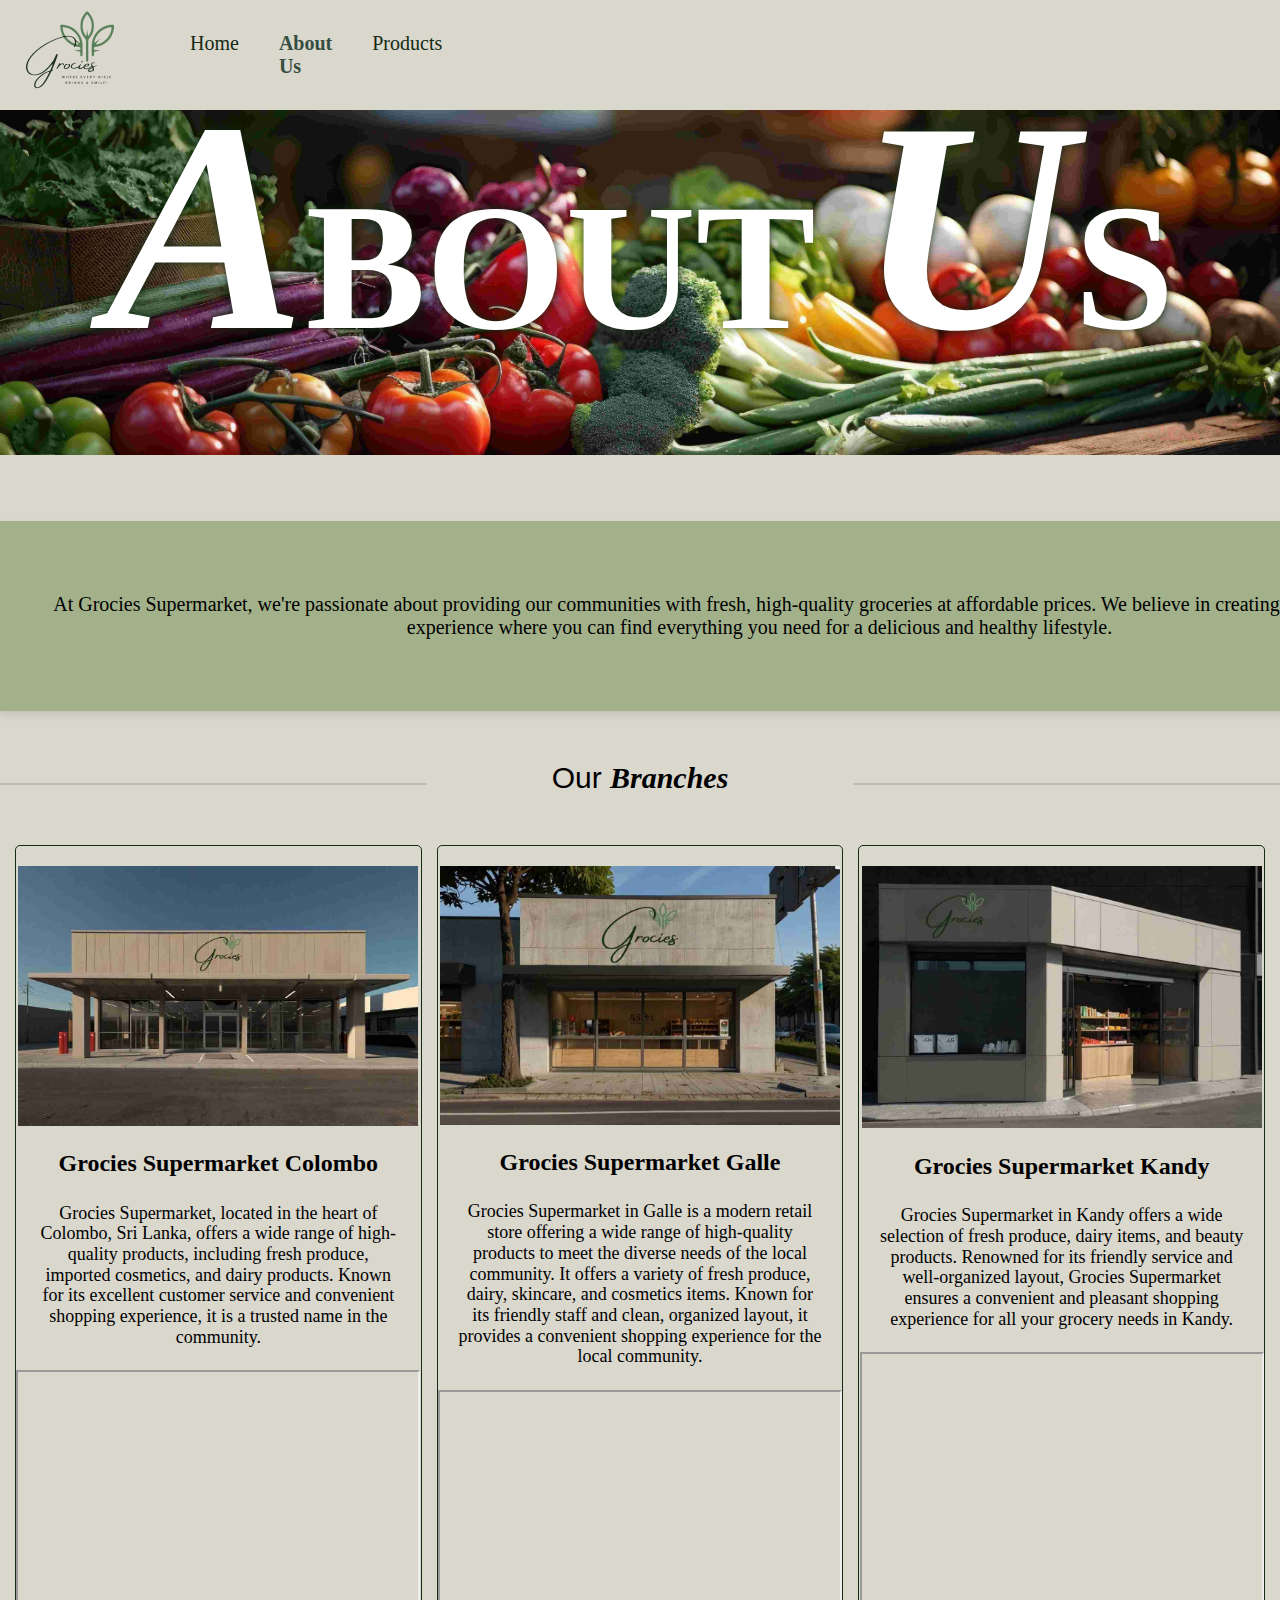
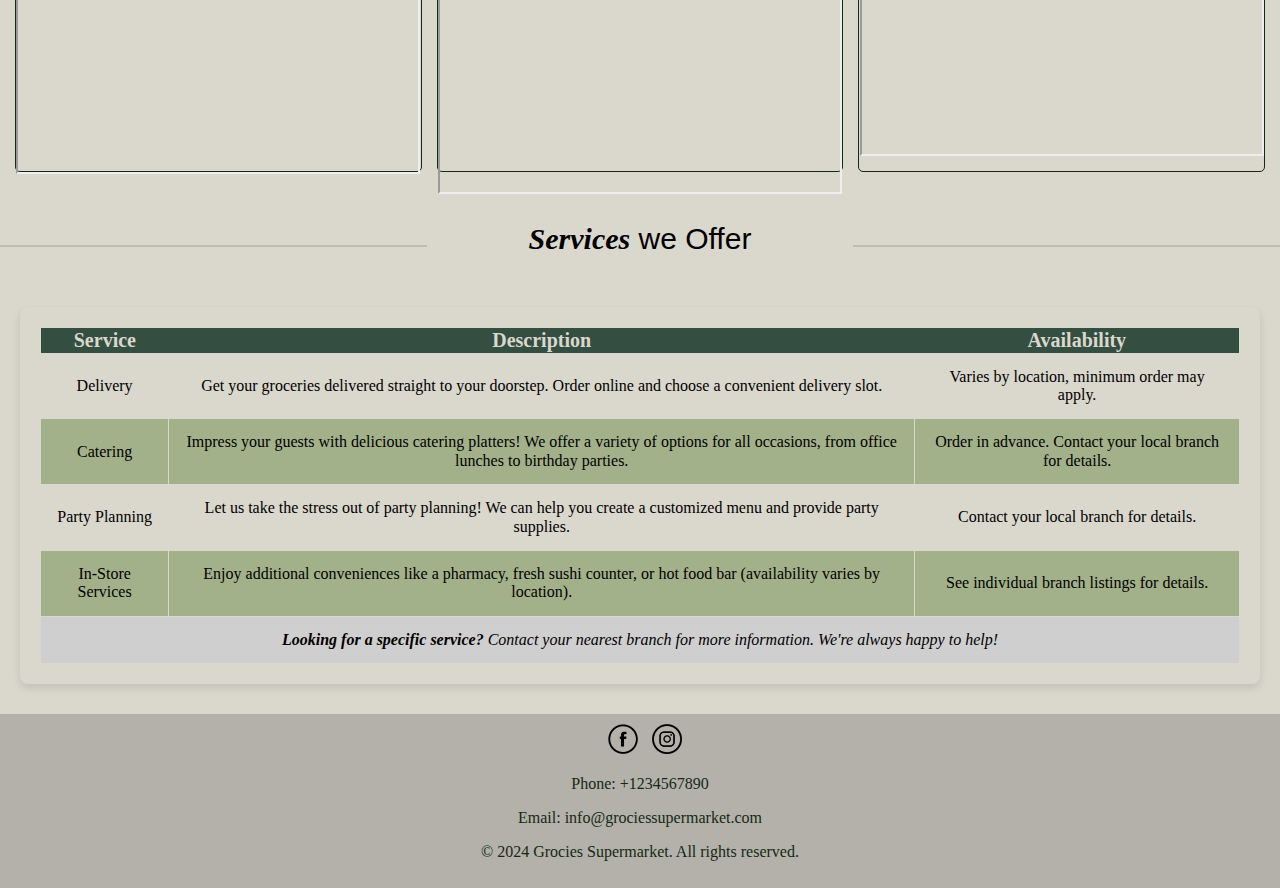
==== commit 92e4f96b: "Update AboutUs.html" ====
--- a/AboutUs.html
+++ b/AboutUs.html
@@ -4,6 +4,7 @@
     <meta charset="UTF-8">
     <meta name="viewport" content="width=device-width, initial-scale=1.0">
     <title>Grocies Supermarket</title>
+    <link rel="icon" href="images/logo.png">
     <link rel="stylesheet" href="normalize.css">
     <link rel="stylesheet" href="Styles.css">
 </head>
@@ -67,13 +68,17 @@
                 <div class="branch">
                     <img src="images/store-(2).jpeg" alt="Branch 2">
                     <h2>Grocies Supermarket Galle</h2>
+                    <!--description about the branch-->
                     <p>Grocies Supermarket in Galle is a modern retail store offering a wide range of high-quality products to meet the diverse needs of the local community. It offers a variety of fresh produce, dairy, skincare, and cosmetics items. Known for its friendly staff and clean, organized layout, it provides a convenient shopping experience for the local community.</p>
+                    <!--map of the branch-->
                     <iframe src="https://www.google.com/maps/embed?pb=!1m18!1m12!1m3!1d3967.7050661195044!2d80.20836827474893!3d6.035151693950423!2m3!1f0!2f0!3f0!3m2!1i1024!2i768!4f13.1!3m3!1m2!1s0x3ae173bd75e5702f%3A0x10d2df134341d33d!2sKeells%20-%20Galle!5e0!3m2!1sen!2slk!4v1715869729340!5m2!1sen!2slk" allowfullscreen="" loading="lazy" referrerpolicy="no-referrer-when-downgrade"></iframe>
                 </div>
                 <div class="branch">
                     <img src="images/store-(3).jpeg" alt="Branch 3">
                     <h2>Grocies Supermarket Kandy</h2>
+                    <!--description about the branch-->
                     <p>Grocies Supermarket in Kandy offers a wide selection of fresh produce, dairy items, and beauty products. Renowned for its friendly service and well-organized layout, Grocies Supermarket ensures a convenient and pleasant shopping experience for all your grocery needs in Kandy.</p>
+                    <!--map of the branch-->
                     <iframe src="https://www.google.com/maps/embed?pb=!1m14!1m8!1m3!1d15830.662629092285!2d80.6190105!3d7.2788309!3m2!1i1024!2i768!4f13.1!3m3!1m2!1s0x3ae3689703a15e77%3A0x9299a96b0c5f7707!2sKeells%20-%20Kandy02!5e0!3m2!1sen!2slk!4v1715868552859!5m2!1sen!2slk" allowfullscreen="" loading="lazy" referrerpolicy="no-referrer-when-downgrade"></iframe>
                 </div>
             </div>
--- a/Styles.css
+++ b/Styles.css
@@ -152,7 +152,7 @@
 
 /*HOME PAGE*/
 
-.home-image img , .products-image img , .loyalty-image img , .about-image img{
+.home-image img , .products-image img , .loyalty-image img , .about-image img, .vege-image img{
     max-width: 100%;
     height: auto;
     display: block;
@@ -478,17 +478,17 @@
 .about-image {
     position: relative;
     text-align: center;
-    color: #DAD7CD;
+    color: white;
     font-size: 90px;
     text-shadow: 0 0 10px #132A13;
 }
 
-.about-image h2 {
-    margin-top: -330px;
-}
-
-.about-image h2 span {
-    font-size: 205px ;
+.about-image h1 {
+    margin-top: -400px;
+}
+
+.about-image h1 span {
+    font-size: 300px ;
     font-style: italic;
 }
 
@@ -621,12 +621,12 @@
         font-size: 30px;
     }
     
-    .about-image h2 {
-        margin-top: -100px;
-    }
-    
-    .about-image h2 span {
-        font-size: 70px ;
+    .about-image h1 {
+        margin-top: -200px;
+    }
+    
+    .about-image h1 span {
+        font-size: 150px ;
     }
     
     .about-intro {
@@ -711,20 +711,20 @@
 
 /*PRODUCTS PAGE*/
 
-.products-image , .loyalty-image {
+.products-image , .loyalty-image, .vege-image {
     position: relative;
     text-align: center;
     color: #DAD7CD;
     font-size: 80px;
     text-shadow: 0 0 10px #132A13;
     font-family: Arial, Helvetica, sans-serif;
-    font-weight: bold;
-}
-
-.products-image h2 {
+    font-weight: bolder;
+}
+
+.products-image h1 {
     position: absolute;
-    top: 20%;
-    left: 29%;
+    top: 15%;
+    left: 20%;
 }
 
 .style-grid {
@@ -775,8 +775,9 @@
     color: black;
 }
 
-.item1 #button, .item2 #button, .item3 #button {
+.item1 .button, .item2 .button, .item3 .button {
     font-size: 40px;
+    font-weight: bolder;
 }
    
 .item2 {
@@ -828,7 +829,7 @@
 }
 
 @media (max-width: 600px) {
-    .products-image h2 {
+    .products-image h1 {
         font-size: 40px;
         margin-left: -30px;
         margin-top: 15px;
@@ -855,7 +856,7 @@
         padding-top: 10px;
     }
     
-    .item1 #button, .item2 #button, .item3 #button {
+    .item1 .button, .item2 .button, .item3 .button {
         font-size: 25px;
         padding: 0px 10px;
     }
@@ -885,7 +886,7 @@
     left: 30%;
 }
 
-.dairy-products-image , .cosmetics-products-image {
+.dairy-products-image {
     position: relative;
     text-align: center;
     color: #DAD7CD;
@@ -899,11 +900,12 @@
     height: auto;
 }
 
-.dairy-products-image h3 {
+.dairy-products-image h1 {
     position: absolute;
     top: 2%;
-    left: 25%;
+    left: 15%;
     text-shadow: 0 0 10px #132A13;
+    font-size: 120px;
 }
    
 .dairy-intro-box {
@@ -956,19 +958,19 @@
     align-items: center;
 }
 
-.dairy-item #dairy-name {
+.dairy-item .dairy-name {
     font-size: 22px;
     padding: 0px 30px;
     color: #132A13;
     font-weight: bolder;
 }
 
-.dairy-item #dairy-quantity {
+.dairy-item .dairy-quantity {
     font-size: 15px;
     padding: 0px 30px;
 }
 
-.dairy-item #dairy-price {
+.dairy-item .dairy-price {
     font-size: 20px;
     padding: 0px 30px;
     font-weight: bold;
@@ -1010,17 +1012,17 @@
         width: 100px;
     }
     
-    .dairy-item #dairy-name {
+    .dairy-item .dairy-name {
         font-size: 15px;
         padding: 0px;
     }
     
-    .dairy-item #dairy-quantity {
+    .dairy-item .dairy-quantity {
         font-size: 10px;
         padding: 0px;
     }
     
-    .dairy-item #dairy-price {
+    .dairy-item .dairy-price {
         font-size: 12px;
         padding: 0px;
     }
@@ -1028,15 +1030,15 @@
 
 /*VEGETABLES PAGE*/
 
-.products-image h3 {
+.vege-image h1 {
     position: absolute;
-    top: 0%;
-    left: 30%;
-}
-
-.products-image h3 .letter {
-    text-align: center;
-    font-size: 140px;
+    top: -20%;
+    left: 15%;
+}
+
+.vege-image h1 .letter {
+    text-align: center;
+    font-size: 250px;
     font-family: 'Franklin Gothic Medium', 'Arial Narrow', Arial, sans-serif, 'Gill Sans MT', Calibri, 'Trebuchet MS', 'Arial Narrow', Arial, cursive;
     font-style: italic;
 }
@@ -1067,7 +1069,6 @@
 .venue {
     height: 480px;
     padding-top: 20px;
-    color: #344E41;
     border-radius: 5px;
     background-color: #A3B18A;
 }
@@ -1099,16 +1100,18 @@
     border-radius: 50%;
 }
 
-.venue #venue-name {
+.venue .venue-name {
     margin-top: 100px;
+    color: #344E41;
     font-weight: 700;
     font-size: 36px;
     font-style: italic;
 }
 
-.venue #venue-description {
+.venue .venue-description {
     font-size: 19px;
     padding: 10px 30px;
+    color: #132A13;
 }
 
 .vege-grid {
@@ -1138,19 +1141,19 @@
     align-items: center;
 }
 
-.vege-item #vege-name {
+.vege-item .vege-name {
     font-size: 23px;
     padding: 0px 30px;
     color: #132A13;
     font-weight: bolder;
 }
 
-.vege-item #vege-quantity {
+.vege-item .vege-quantity {
     font-size: 16px;
     padding: 0px 30px;
 }
 
-.vege-item #vege-price {
+.vege-item .vege-price {
     font-size: 19px;
     padding: 0px 30px;
     font-weight: bold;
@@ -1177,11 +1180,11 @@
 }
    
 @media (max-width: 600px) {
-    .products-image h3 .letter {
-        font-size: 70px;
-    }
-
-    .products-image h3 {
+    .vege-image h1 .letter {
+        font-size: 125px;
+    }
+
+    .vege-image h1 {
         font-size: 40px;
         margin-left: -60px;
         margin-top: 0px;
@@ -1228,12 +1231,12 @@
         width: 150px;
     }
     
-    .venue #venue-name {
+    .venue .venue-name {
         margin-top: 50px;
         font-size: 20px;
     }
     
-    .venue #venue-description {
+    .venue .venue-description {
         font-size: 13px;
         padding: 0px 15px;
     }
@@ -1255,17 +1258,17 @@
         width: 130px;
     }
     
-    .vege-item #vege-name {
+    .vege-item .vege-name {
         font-size: 15px;
         padding: 0px 15px;
     }
     
-    .vege-item #vege-quantity {
+    .vege-item .vege-quantity {
         font-size: 10px;
         padding: 0px 15px;
     }
     
-    .vege-item #vege-price {
+    .vege-item .vege-price {
         font-size: 12px;
         padding: 0px 15px;
     }
@@ -1278,17 +1281,26 @@
 
 /*COSMETICS AND SKINCARE PRODUCTS PAGE*/
 
-.cosmetics-products-image h3 {
+.cosmetics-products-image {
+    position: relative;
+    text-align: center;
+    color: #DAD7CD;
+    font-size: 50px;
+    font-family: Arial, Helvetica, sans-serif;
+    font-weight: bold;
+}
+
+.cosmetics-products-image h1 {
     position: absolute;
-    top: 10%;
-    left: 5%;
+    top: 15%;
+    left: 2%;
     text-shadow: 0 0 10px #DAD7CD;
     color: #3f3f3f;
 }
 
-.cosmetics-products-image h3 .style {
-    text-align: center;
-    font-size: 152px;
+.cosmetics-products-image h1 .style {
+    text-align: center;
+    font-size: 150px;
     font-family: 'lucida handwriting', cursive;
     font-style: italic;
 }
@@ -1321,7 +1333,7 @@
     height: auto;
 }
 
-#cos-name, #cos-quantity, #cos-price {
+.cos-name, .cos-quantity, .cos-price {
     font-size: 20px;
     margin: 5px 0;
 }
@@ -1331,12 +1343,12 @@
     .cosmetics-products-image {
         font-size: 20px;
     }
-    .cosmetics-products-image h3 {
+    .cosmetics-products-image h1 {
         margin-left: -10px;
         margin-top: 20px;
     }
     
-    .cosmetics-products-image h3 .style {
+    .cosmetics-products-image h1 .style {
         font-size: 41px;
     }
     
@@ -1401,116 +1413,13 @@
         height: auto;
     }
     
-    #cos-name, #cos-quantity, #cos-price {
+    .cos-name, .cos-quantity, .cos-price {
         font-size: 12px;
         margin: 7px 0;
     }
 
     .cos-order-button {
         padding: 6px 10px;
-        font-size: 10px;
-    }
-}
-
-/*Order page*/
-
-.order-form-container {
-    background-image: url('images/order-bg.jpg');
-    background-repeat: no-repeat;
-    background-size: cover;
-    background-position: center;
-    padding: 20px;
-    box-shadow: 0 4px 8px rgba(0,0,0,0.1);
-    color: white;
-}
-
-.order-box {
-    max-width: 900px;
-    margin: 50px auto;
-    padding: 20px;
-    background-color: rgba(28, 28, 28, 0.5);
-    border-radius: 8px;
-}
-
-.order-form-container h1 {
-    text-align: center;
-    font-size: 45px;
-}
-
-.order-form-container form {
-    width: 850px;
-    margin: 0 auto;
-    padding: 20px;
-    font-size: 18px;
-    border-radius: 10px;
-}
-
-.order-form-container label {
-    display: block;
-    margin-top: 20px;
-}
-
-.order-form-container input[type="text"],.order-form-container input[type="email"],.order-form-container input[type="tel"],.order-form-container textarea,.order-form-container select {
-    width: 97%;
-    padding: 10px;
-    margin-top: 5px;
-    border: 1px solid #ccc;
-    border-radius: 4px;
-}
-
-.order-form-container button[type="button"] {
-    background-color: #3A5A40;
-    color: white;
-    padding: 20px 30px;
-    border: none;
-    border-radius: 50px;
-    cursor: pointer;
-    margin-top: 20px;
-    margin-left: 337px;
-    font-size: 20px;
-}
-
-.order-form-container button[type="button"]:hover {
-    background-color: #807f7f;
-    border: 2px solid #DAD7CD;
-}
-
-@media (max-width: 600px) {
-    .order-form-container {
-        padding: 10px;
-    }
-    
-    .order-box {
-        max-width: 400px;
-        margin: 25px auto;
-        padding: 10px;
-    }
-    
-    .order-form-container h1 {
-        font-size: 22px;
-    }
-    
-    .order-form-container form {
-        width: 350px;
-        margin: 0 auto;
-        padding: 10px;
-        font-size: 10px;
-    }
-    
-    .order-form-container label {
-        margin-top: 10px;
-    }
-    
-    .order-form-container input[type="text"],.order-form-container input[type="email"],.order-form-container input[type="tel"],.order-form-container textarea,.order-form-container select {
-        width: 90%;
-        padding: 5px;
-        margin-top: 0px;
-    }
-    
-    .order-form-container button[type="button"] {
-        padding: 10px 15px;
-        margin-top: 10px;
-        margin-left: 120px;
         font-size: 10px;
     }
 }
@@ -1532,6 +1441,7 @@
     border-radius: 20px;
     margin: 150px 320px;
     padding: 30px;
+    font-size: 30px;
 }
 
 .registration-form {
@@ -1617,7 +1527,7 @@
         height: 50px;
         margin: 15px 80px;
         padding: 15px;
-        font-size: 30px;
+        font-size: 15px;
     }
     
     .registration-form {
